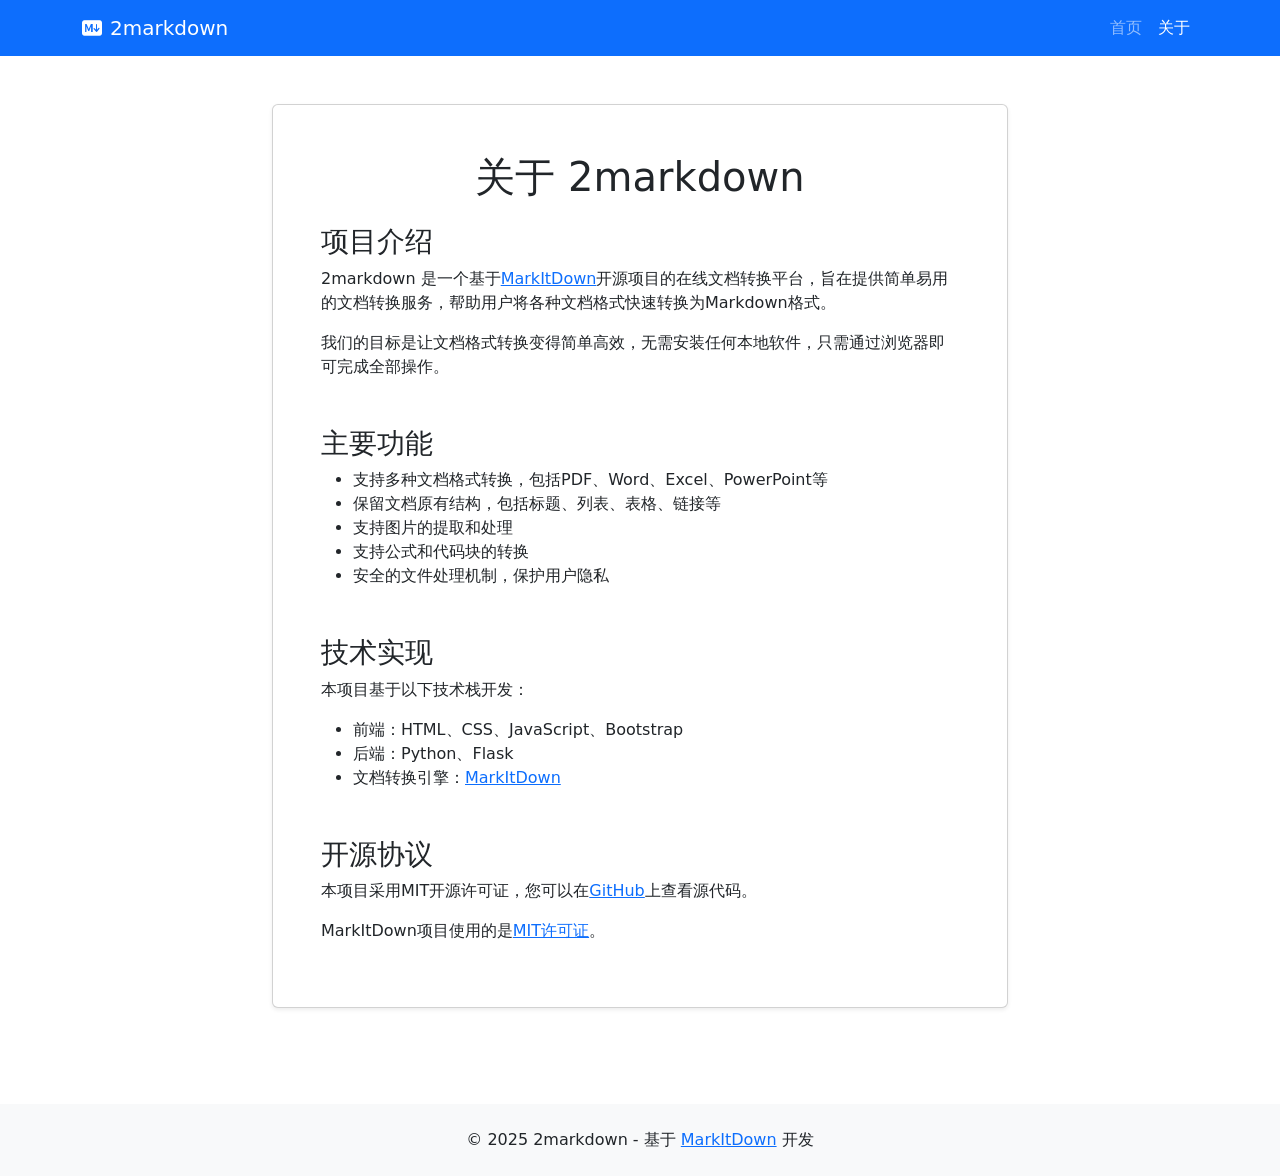
==== templates/about.html @ fca053eb "上传项目文件" ====
<!DOCTYPE html>
<html lang="zh-CN">
<head>
    <meta charset="UTF-8">
    <meta name="viewport" content="width=device-width, initial-scale=1.0">
    <title>关于 - 2markdown</title>
    <link rel="stylesheet" href="https://cdn.jsdelivr.net/npm/bootstrap@5.3.2/dist/css/bootstrap.min.css">
    <link rel="stylesheet" href="{{ url_for('static', filename='css/style.css') }}">
    <link rel="stylesheet" href="https://cdn.jsdelivr.net/npm/bootstrap-icons@1.11.1/font/bootstrap-icons.css">
</head>
<body>
    <!-- 导航栏 -->
    <nav class="navbar navbar-expand-lg navbar-dark bg-primary">
        <div class="container">
            <a class="navbar-brand" href="/">
                <i class="bi bi-markdown-fill me-2"></i>2markdown
            </a>
            <button class="navbar-toggler" type="button" data-bs-toggle="collapse" data-bs-target="#navbarNav">
                <span class="navbar-toggler-icon"></span>
            </button>
            <div class="collapse navbar-collapse" id="navbarNav">
                <ul class="navbar-nav ms-auto">
                    <li class="nav-item">
                        <a class="nav-link" href="/">首页</a>
                    </li>
                    <li class="nav-item">
                        <a class="nav-link active" href="/about">关于</a>
                    </li>
                </ul>
            </div>
        </div>
    </nav>

    <!-- 主内容区 -->
    <div class="container py-5">
        <div class="row justify-content-center">
            <div class="col-md-8">
                <div class="card shadow-sm">
                    <div class="card-body p-5">
                        <h1 class="text-center mb-4">关于 2markdown</h1>
                        
                        <div class="mb-5">
                            <h3>项目介绍</h3>
                            <p>2markdown 是一个基于<a href="https://github.com/microsoft/markitdown" target="_blank">MarkItDown</a>开源项目的在线文档转换平台，旨在提供简单易用的文档转换服务，帮助用户将各种文档格式快速转换为Markdown格式。</p>
                            <p>我们的目标是让文档格式转换变得简单高效，无需安装任何本地软件，只需通过浏览器即可完成全部操作。</p>
                        </div>
                        
                        <div class="mb-5">
                            <h3>主要功能</h3>
                            <ul>
                                <li>支持多种文档格式转换，包括PDF、Word、Excel、PowerPoint等</li>
                                <li>保留文档原有结构，包括标题、列表、表格、链接等</li>
                                <li>支持图片的提取和处理</li>
                                <li>支持公式和代码块的转换</li>
                                <li>安全的文件处理机制，保护用户隐私</li>
                            </ul>
                        </div>
                        
                        <div class="mb-5">
                            <h3>技术实现</h3>
                            <p>本项目基于以下技术栈开发：</p>
                            <ul>
                                <li>前端：HTML、CSS、JavaScript、Bootstrap</li>
                                <li>后端：Python、Flask</li>
                                <li>文档转换引擎：<a href="https://github.com/microsoft/markitdown" target="_blank">MarkItDown</a></li>
                            </ul>
                        </div>
                        
                        <div>
                            <h3>开源协议</h3>
                            <p>本项目采用MIT开源许可证，您可以在<a href="https://github.com/Huazzi/tomarkdown" target="_blank">GitHub</a>上查看源代码。</p>
                            <p>MarkItDown项目使用的是<a href="https://github.com/microsoft/markitdown/blob/main/LICENSE" target="_blank">MIT许可证</a>。</p>
                        </div>
                    </div>
                </div>
            </div>
        </div>
    </div>

    <!-- 页脚 -->
    <footer class="bg-light py-4 mt-5">
        <div class="container text-center">
            <p class="mb-0">© 2025 2markdown - 基于 <a href="https://github.com/microsoft/markitdown" target="_blank">MarkItDown</a> 开发</p>
        </div>
    </footer>

    <script src="https://cdn.jsdelivr.net/npm/bootstrap@5.3.2/dist/js/bootstrap.bundle.min.js"></script>
</body>
</html>
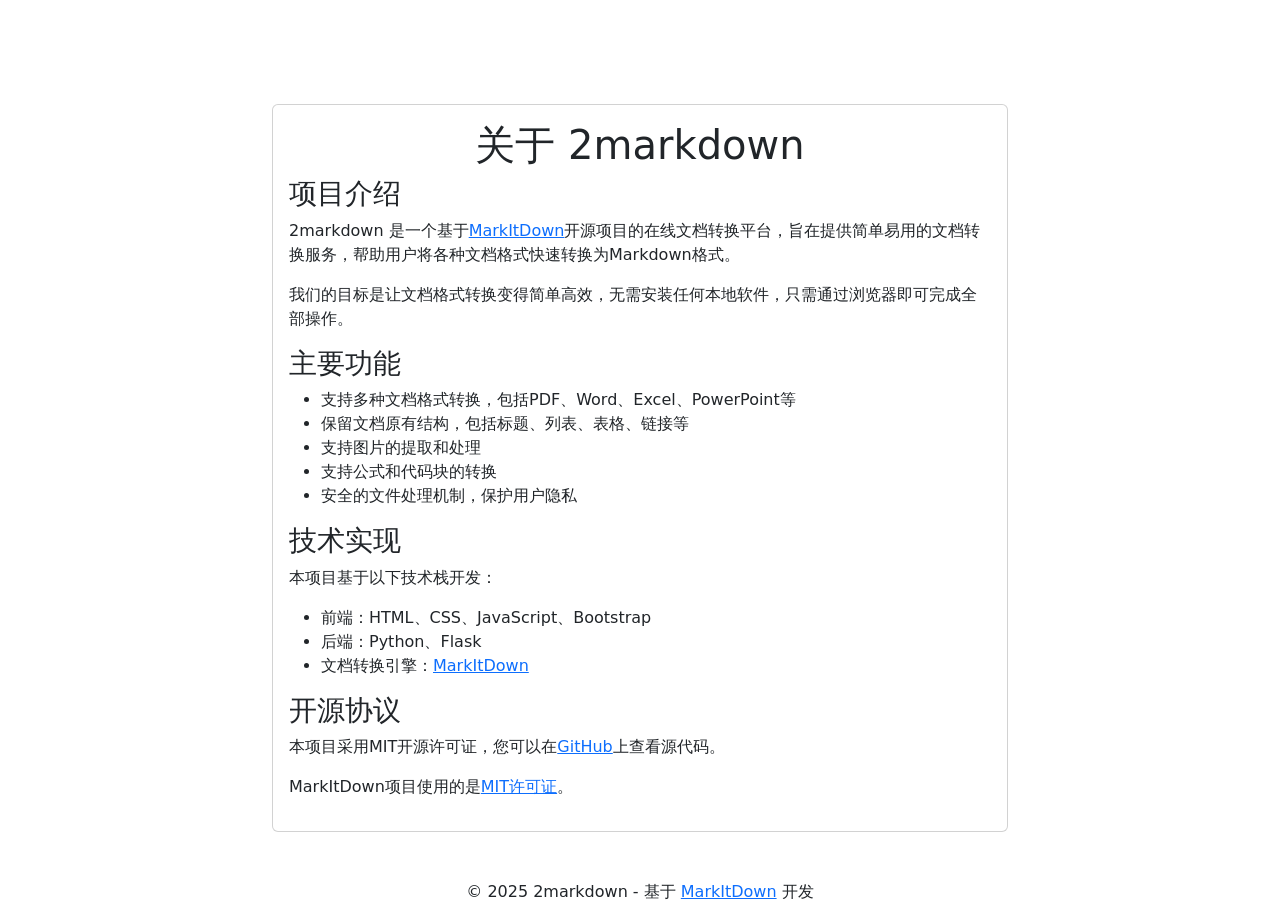
==== commit 5914e894: "updates" ====
--- a/templates/about.html
+++ b/templates/about.html
@@ -4,13 +4,21 @@
     <meta charset="UTF-8">
     <meta name="viewport" content="width=device-width, initial-scale=1.0">
     <title>关于 - 2markdown</title>
+    <!-- 添加favicon -->
+    <link rel="icon" type="image/png" href="/static/img/favicon/favicon-96x96.png" sizes="96x96" />
+    <link rel="icon" type="image/svg+xml" href="/static/img/favicon/favicon.svg" />
+    <link rel="shortcut icon" href="/static/img/favicon/favicon.ico" />
+    <link rel="apple-touch-icon" sizes="180x180" href="/static/img/favicon/apple-touch-icon.png" />
+    <meta name="apple-mobile-web-app-title" content="2Markdown" />
+    <link rel="manifest" href="/static/img/favicon/site.webmanifest" />
     <link rel="stylesheet" href="https://cdn.jsdelivr.net/npm/bootstrap@5.3.2/dist/css/bootstrap.min.css">
+    <link rel='stylesheet' href='https://chinese-fonts-cdn.deno.dev/packages/lywkpmydb/dist/LXGWWenKaiScreen/result.css' />
+    <link rel="stylesheet" href="https://cdn.jsdelivr.net/npm/bootstrap-icons@1.11.1/font/bootstrap-icons.css">
     <link rel="stylesheet" href="{{ url_for('static', filename='css/style.css') }}">
-    <link rel="stylesheet" href="https://cdn.jsdelivr.net/npm/bootstrap-icons@1.11.1/font/bootstrap-icons.css">
 </head>
 <body>
     <!-- 导航栏 -->
-    <nav class="navbar navbar-expand-lg navbar-dark bg-primary">
+    <nav class="navbar navbar-expand-lg navbar-dark">
         <div class="container">
             <a class="navbar-brand" href="/">
                 <i class="bi bi-markdown-fill me-2"></i>2markdown
@@ -32,53 +40,55 @@
     </nav>
 
     <!-- 主内容区 -->
-    <div class="container py-5">
-        <div class="row justify-content-center">
-            <div class="col-md-8">
-                <div class="card shadow-sm">
-                    <div class="card-body p-5">
-                        <h1 class="text-center mb-4">关于 2markdown</h1>
-                        
-                        <div class="mb-5">
-                            <h3>项目介绍</h3>
-                            <p>2markdown 是一个基于<a href="https://github.com/microsoft/markitdown" target="_blank">MarkItDown</a>开源项目的在线文档转换平台，旨在提供简单易用的文档转换服务，帮助用户将各种文档格式快速转换为Markdown格式。</p>
-                            <p>我们的目标是让文档格式转换变得简单高效，无需安装任何本地软件，只需通过浏览器即可完成全部操作。</p>
-                        </div>
-                        
-                        <div class="mb-5">
-                            <h3>主要功能</h3>
-                            <ul>
-                                <li>支持多种文档格式转换，包括PDF、Word、Excel、PowerPoint等</li>
-                                <li>保留文档原有结构，包括标题、列表、表格、链接等</li>
-                                <li>支持图片的提取和处理</li>
-                                <li>支持公式和代码块的转换</li>
-                                <li>安全的文件处理机制，保护用户隐私</li>
-                            </ul>
-                        </div>
-                        
-                        <div class="mb-5">
-                            <h3>技术实现</h3>
-                            <p>本项目基于以下技术栈开发：</p>
-                            <ul>
-                                <li>前端：HTML、CSS、JavaScript、Bootstrap</li>
-                                <li>后端：Python、Flask</li>
-                                <li>文档转换引擎：<a href="https://github.com/microsoft/markitdown" target="_blank">MarkItDown</a></li>
-                            </ul>
-                        </div>
-                        
-                        <div>
-                            <h3>开源协议</h3>
-                            <p>本项目采用MIT开源许可证，您可以在<a href="https://github.com/Huazzi/tomarkdown" target="_blank">GitHub</a>上查看源代码。</p>
-                            <p>MarkItDown项目使用的是<a href="https://github.com/microsoft/markitdown/blob/main/LICENSE" target="_blank">MIT许可证</a>。</p>
+    <section class="py-5">
+        <div class="container">
+            <div class="row justify-content-center">
+                <div class="col-md-8">
+                    <div class="about-card card">
+                        <div class="card-body">
+                            <h1 class="page-title text-center">关于 2markdown</h1>
+                            
+                            <div class="about-section">
+                                <h3 class="section-heading">项目介绍</h3>
+                                <p>2markdown 是一个基于<a href="https://github.com/microsoft/markitdown" target="_blank">MarkItDown</a>开源项目的在线文档转换平台，旨在提供简单易用的文档转换服务，帮助用户将各种文档格式快速转换为Markdown格式。</p>
+                                <p>我们的目标是让文档格式转换变得简单高效，无需安装任何本地软件，只需通过浏览器即可完成全部操作。</p>
+                            </div>
+                            
+                            <div class="about-section">
+                                <h3 class="section-heading">主要功能</h3>
+                                <ul>
+                                    <li>支持多种文档格式转换，包括PDF、Word、Excel、PowerPoint等</li>
+                                    <li>保留文档原有结构，包括标题、列表、表格、链接等</li>
+                                    <li>支持图片的提取和处理</li>
+                                    <li>支持公式和代码块的转换</li>
+                                    <li>安全的文件处理机制，保护用户隐私</li>
+                                </ul>
+                            </div>
+                            
+                            <div class="about-section">
+                                <h3 class="section-heading">技术实现</h3>
+                                <p>本项目基于以下技术栈开发：</p>
+                                <ul>
+                                    <li>前端：HTML、CSS、JavaScript、Bootstrap</li>
+                                    <li>后端：Python、Flask</li>
+                                    <li>文档转换引擎：<a href="https://github.com/microsoft/markitdown" target="_blank">MarkItDown</a></li>
+                                </ul>
+                            </div>
+                            
+                            <div class="about-section">
+                                <h3 class="section-heading">开源协议</h3>
+                                <p>本项目采用MIT开源许可证，您可以在<a href="https://github.com/Huazzi/2markdown" target="_blank">GitHub</a>上查看源代码。</p>
+                                <p>MarkItDown项目使用的是<a href="https://github.com/microsoft/markitdown/blob/main/LICENSE" target="_blank">MIT许可证</a>。</p>
+                            </div>
                         </div>
                     </div>
                 </div>
             </div>
         </div>
-    </div>
+    </section>
 
     <!-- 页脚 -->
-    <footer class="bg-light py-4 mt-5">
+    <footer>
         <div class="container text-center">
             <p class="mb-0">© 2025 2markdown - 基于 <a href="https://github.com/microsoft/markitdown" target="_blank">MarkItDown</a> 开发</p>
         </div>
